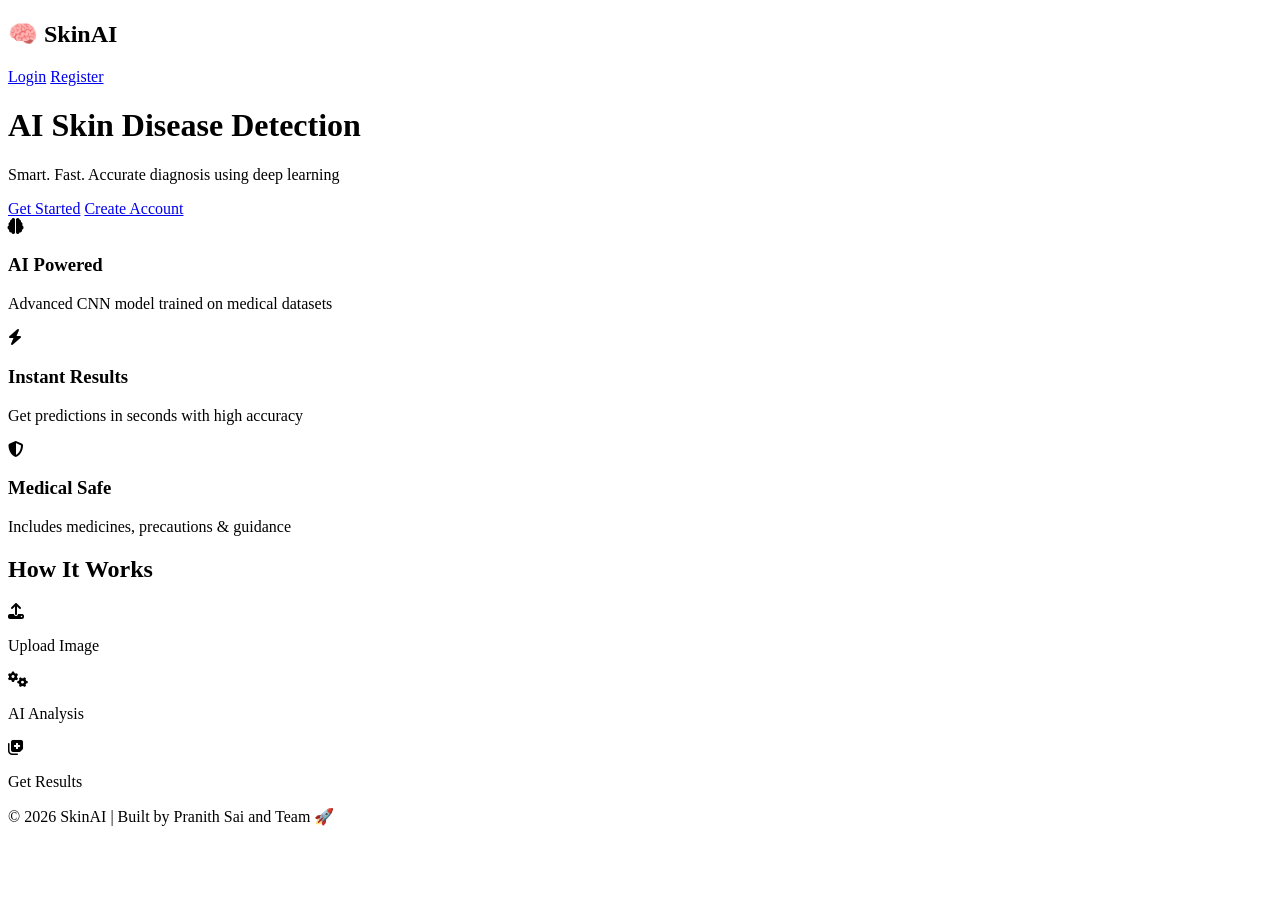
==== templates/landing.html @ 88324437 "first commit" ====
<!DOCTYPE html>
<html lang="en">
<head>
<meta charset="UTF-8">
<title>SkinAI</title>

<link rel="stylesheet" href="{{ url_for('static', filename='premium.css') }}">
<link rel="stylesheet" href="https://cdnjs.cloudflare.com/ajax/libs/font-awesome/6.5.0/css/all.min.css">

</head>

<body>

<!-- NAVBAR -->
<div class="navbar">
    <h2 class="logo">🧠 SkinAI</h2>
    <div>
        <a href="/login" class="start-btn">Login</a>
        <a href="/register" class="start-btn">Register</a>
    </div>
</div>

<!-- HERO -->
<div class="hero">

    <h1 class="glow-text">AI Skin Disease Detection</h1>
    <p class="subtitle">Smart. Fast. Accurate diagnosis using deep learning</p>

    <div class="hero-buttons">
        <a href="/login" class="start-btn">Get Started</a>
        <a href="/register" class="start-btn">Create Account</a>
    </div>

</div>

<!-- FLOATING CARDS -->
<div class="features">

    <div class="feature-card">
        <i class="fa fa-brain"></i>
        <h3>AI Powered</h3>
        <p>Advanced CNN model trained on medical datasets</p>
    </div>

    <div class="feature-card">
        <i class="fa fa-bolt"></i>
        <h3>Instant Results</h3>
        <p>Get predictions in seconds with high accuracy</p>
    </div>

    <div class="feature-card">
        <i class="fa fa-shield-alt"></i>
        <h3>Medical Safe</h3>
        <p>Includes medicines, precautions & guidance</p>
    </div>

</div>

<!-- HOW IT WORKS -->
<div class="steps">

    <h2>How It Works</h2>

    <div class="step-grid">
        <div class="step">
            <i class="fa fa-upload"></i>
            <p>Upload Image</p>
        </div>

        <div class="step">
            <i class="fa fa-cogs"></i>
            <p>AI Analysis</p>
        </div>

        <div class="step">
            <i class="fa fa-notes-medical"></i>
            <p>Get Results</p>
        </div>
    </div>

</div>

<!-- FOOTER -->
<div class="footer">
    <p>© 2026 SkinAI | Built by Pranith Sai and Team 🚀</p>
</div>

</body>
</html>
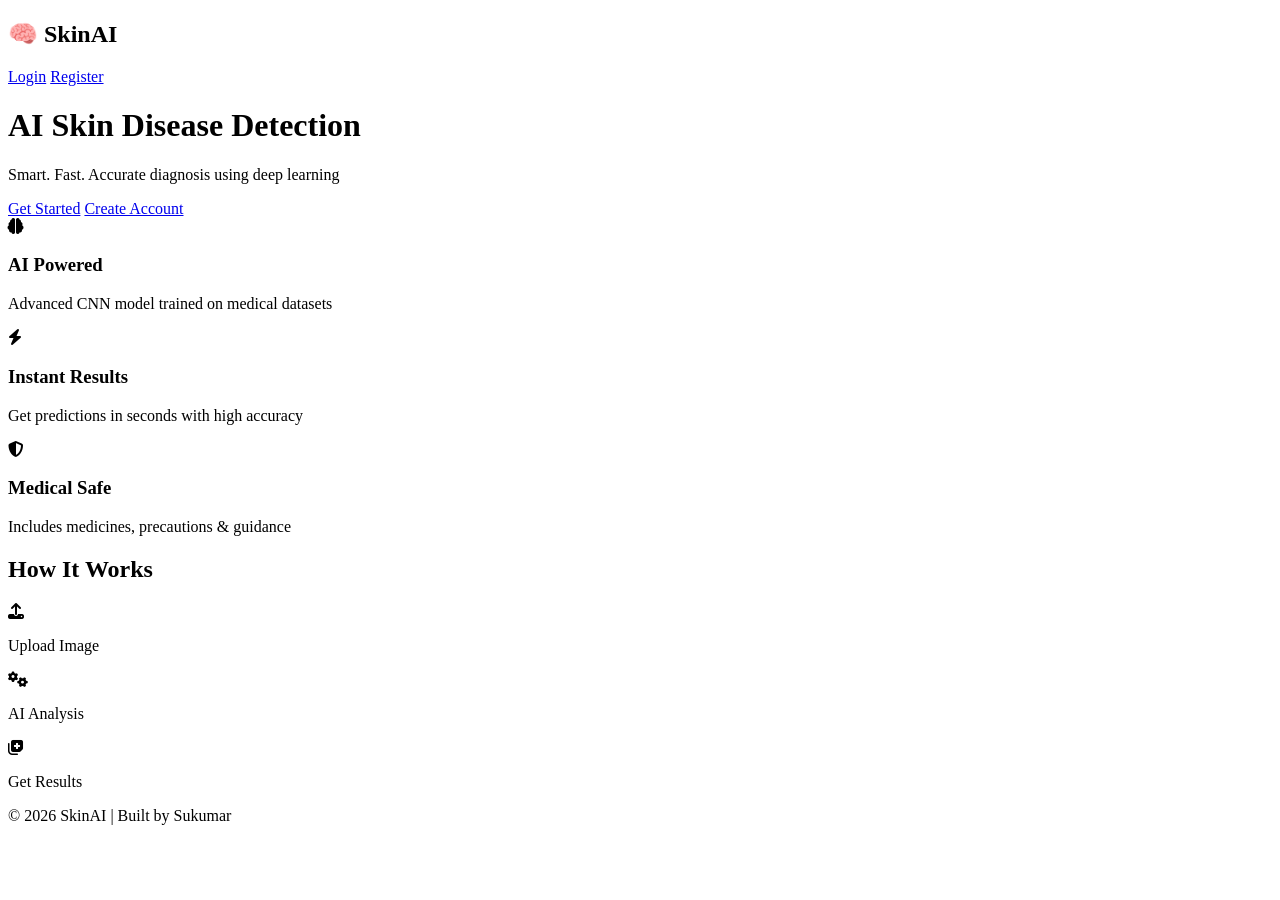
==== commit 2b63fd43: "Update footer to credit Sukumar instead of Pranith Sai" ====
--- a/templates/landing.html
+++ b/templates/landing.html
@@ -82,8 +82,8 @@
 
 <!-- FOOTER -->
 <div class="footer">
-    <p>© 2026 SkinAI | Built by Pranith Sai and Team 🚀</p>
+    <p>© 2026 SkinAI | Built by Sukumar </p>
 </div>
 
 </body>
-</html>+</html>
